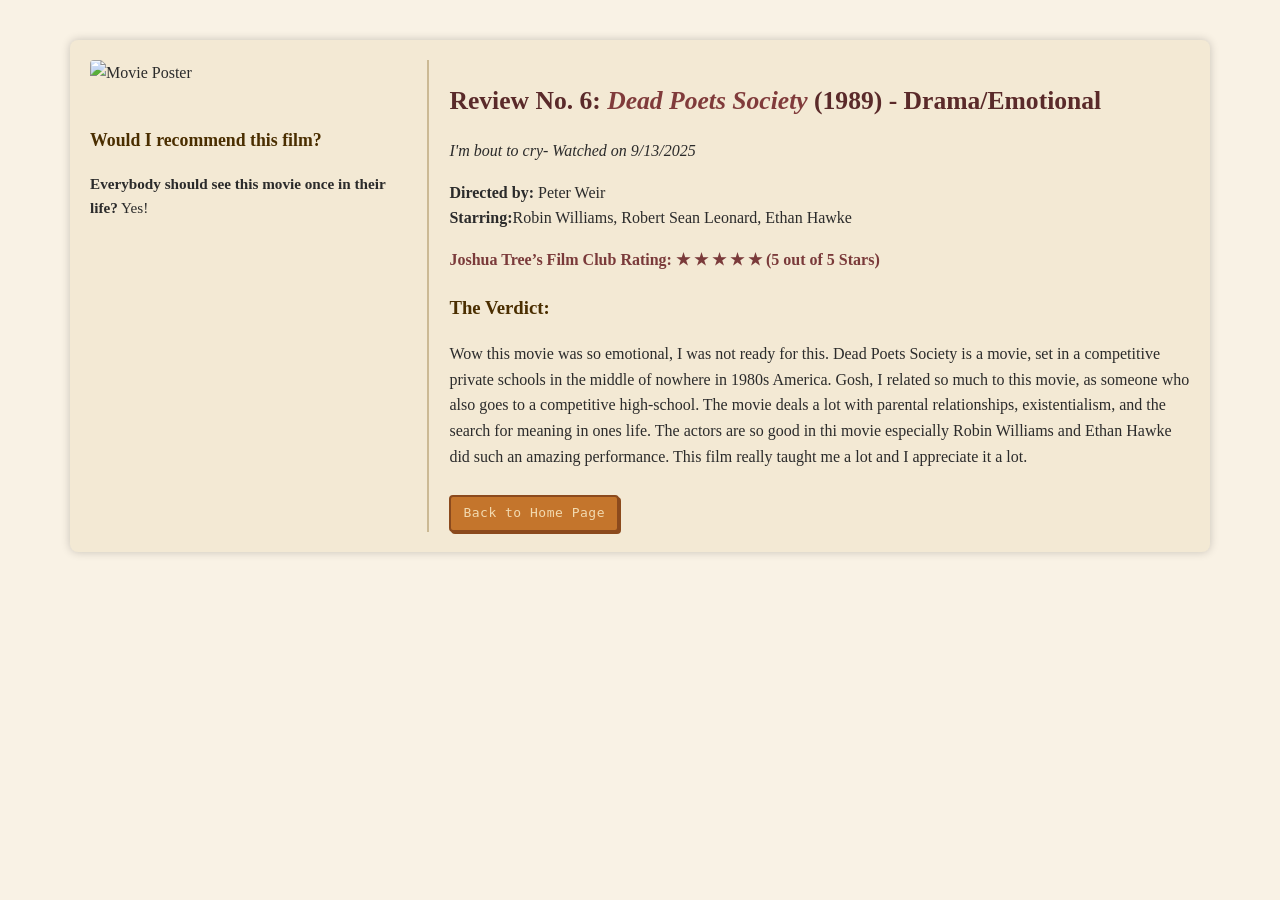
==== deadpoet.html @ 9c34dadd "Add files via upload" ====
<!DOCTYPE html>
<html lang="en">

<head>
  <meta charset="UTF-8">
  <meta name="viewport" content="width=device-width, initial-scale=1.0">
  <title>Dead Poets Society</title>
  <link rel="stylesheet" href="grumpycat.css">
</head>

<body>
  <div class="review-container">

    <!-- Left Side: Poster and Recommendation -->
    <div class="poster-section">
      <img src="https://a.ltrbxd.com/resized/film-poster/5/1/8/4/6/51846-dead-poets-society-0-2000-0-3000-crop.jpg?v=9273e8acf7
" alt="Movie Poster" class="poster">

      <div class="recommend">
        <h3>Would I recommend this film?</h3>
        <p><strong>Everybody should see this movie once in their life?</strong> Yes!<br>
        </p>
      </div>
    </div>

    <!-- Right Side: Review Text -->
    <div class="review-text">
      <h2>Review No. 6: <em>Dead Poets Society</em> (1989) - Drama/Emotional</h2>
      <p class="subtitle">I'm bout to cry- Watched on 9/13/2025</p>

      <p><strong>Directed by:</strong> Peter Weir<br>
        <strong>Starring:</strong>Robin Williams, Robert Sean Leonard, Ethan Hawke
      </p>

      <p class="rating"><strong>Joshua Tree’s Film Club Rating:</strong> ★ ★ ★ ★ ★ (5 out of 5 Stars)</p>

      <h3>The Verdict:</h3>
      <p>
        Wow this movie was so emotional, I was not ready for this. Dead Poets Society is a movie, set in a competitive private schools in the middle of nowhere in 1980s America. Gosh, I related so much to this movie, as someone who also goes to a competitive high-school. The movie deals a lot with parental relationships, existentialism, and the search for meaning in ones life. The actors are so good in thi movie especially Robin Williams and Ethan Hawke did such an amazing performance. This film really taught me a lot and I appreciate it a lot.
      </p>
        
      <a href="index.html" class="review-btn">Back to Home Page</a>
    </div>
  </div>
</body>

</html>
---- grumpycat.css ----
body {
  font-family: Georgia, serif;
  background-color: #f9f2e5;
  color: #2b2b2b;
  margin: 0;
  padding: 40px;
  line-height: 1.6;
}

.review-container {
  display: flex;
  max-width: 1100px;
  margin: auto;
  background-color: #f3e9d4;
  box-shadow: 0 0 10px rgba(0,0,0,0.2);
  padding: 20px;
  border-radius: 8px;
}

.poster-section {
  width: 30%;
  padding-right: 20px;
  border-right: 2px solid #cbb994;
}

.poster {
  width: 100%;
  border-radius: 4px;
  margin-bottom: 20px;
}

.recommend {
  font-size: 0.95rem;
}

.review-text {
  width: 70%;
  padding-left: 20px;
}

.review-text h2 {
  font-size: 1.6rem;
  color: #5a2a2a;
  margin-bottom: 5px;
}

.subtitle {
  font-style: italic;
  margin-bottom: 15px;
}

.rating {
  font-weight: bold;
  color: #7a3a3a;
  margin-bottom: 20px;
}

h3 {
  margin-top: 20px;
  color: #4a2e00;
}

em {
  color: #803b3b;
}
.review-btn {
  display: inline-block;
  margin-top: 10px;
  background-color: #C4752C;
  color: #F2DAB0;
  font-family: 'Special Elite', monospace;
  border: 2px solid #8B4A1D;
  padding: 6px 12px;
  text-decoration: none;
  font-size: 13px;
  letter-spacing: 0.5px;
  border-radius: 4px;
  transition: all 0.2s ease;
  box-shadow: 2px 2px 0 #8B4A1D;
}

.review-btn:hover {
  background-color: #8B4A1D;
  color: #F2DAB0;
  transform: translate(-1px, -1px);
  box-shadow: 3px 3px 0 #C4752C;
}

.review-btn:active {
  transform: translate(1px, 1px);
  box-shadow: 1px 1px 0 #8B4A1D;
}
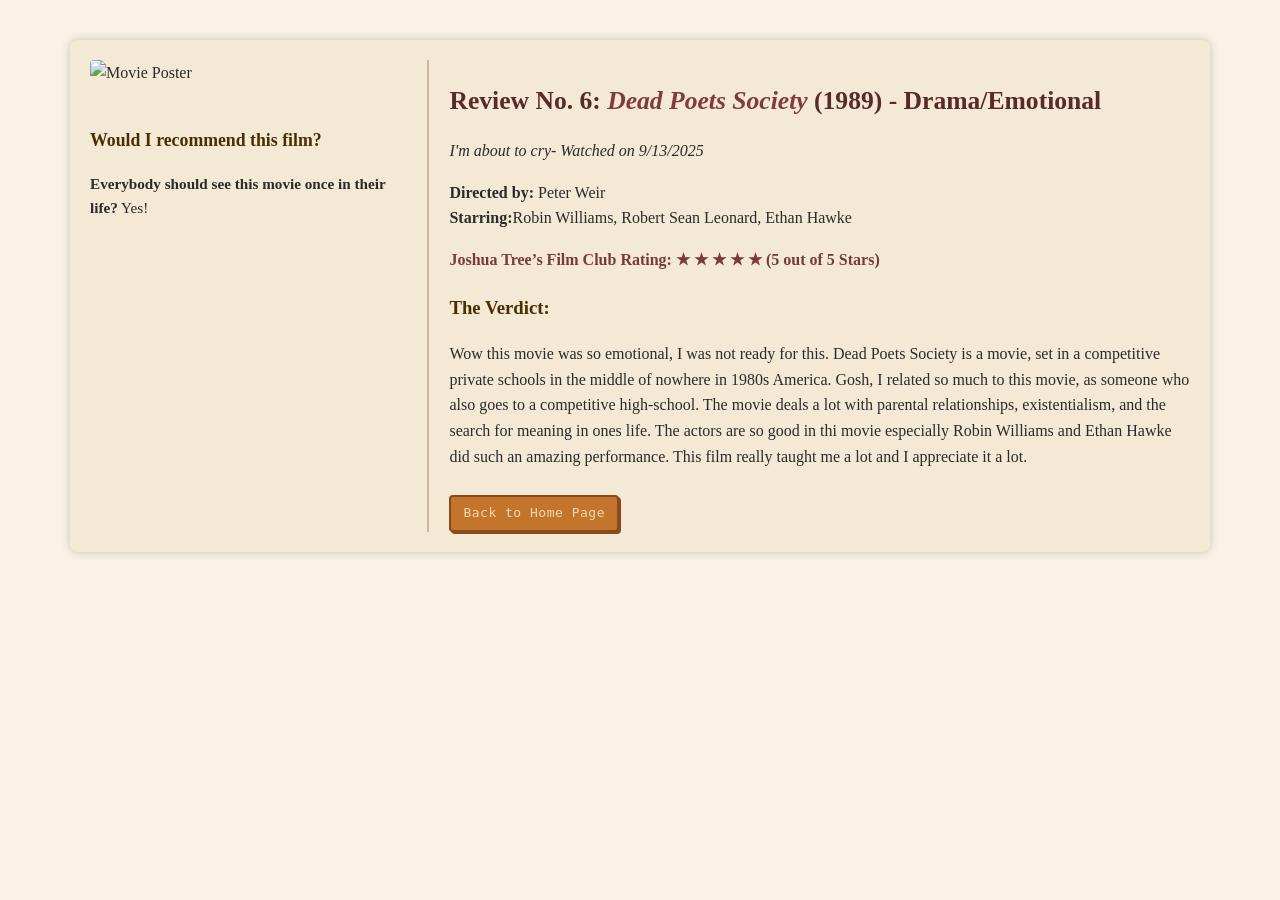
==== commit 49bfbd15: "Update deadpoet.html" ====
--- a/deadpoet.html
+++ b/deadpoet.html
@@ -26,7 +26,7 @@
     <!-- Right Side: Review Text -->
     <div class="review-text">
       <h2>Review No. 6: <em>Dead Poets Society</em> (1989) - Drama/Emotional</h2>
-      <p class="subtitle">I'm bout to cry- Watched on 9/13/2025</p>
+      <p class="subtitle">I'm about to cry- Watched on 9/13/2025</p>
 
       <p><strong>Directed by:</strong> Peter Weir<br>
         <strong>Starring:</strong>Robin Williams, Robert Sean Leonard, Ethan Hawke
@@ -44,4 +44,5 @@
   </div>
 </body>
 
-</html>+
+</html>
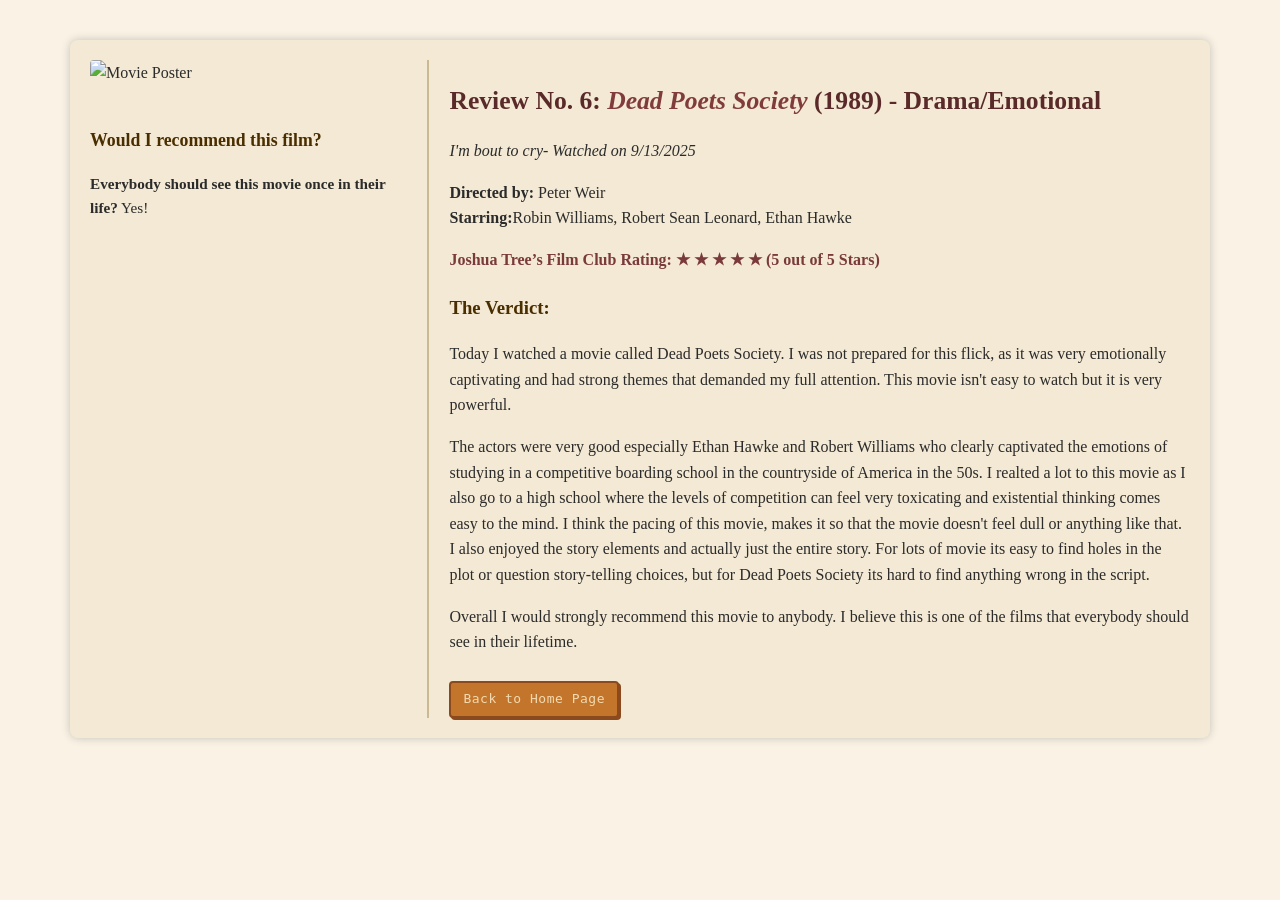
==== commit f24b7b9a: "Update deadpoet.html" ====
--- a/deadpoet.html
+++ b/deadpoet.html
@@ -26,7 +26,7 @@
     <!-- Right Side: Review Text -->
     <div class="review-text">
       <h2>Review No. 6: <em>Dead Poets Society</em> (1989) - Drama/Emotional</h2>
-      <p class="subtitle">I'm about to cry- Watched on 9/13/2025</p>
+      <p class="subtitle">I'm bout to cry- Watched on 9/13/2025</p>
 
       <p><strong>Directed by:</strong> Peter Weir<br>
         <strong>Starring:</strong>Robin Williams, Robert Sean Leonard, Ethan Hawke
@@ -36,13 +36,17 @@
 
       <h3>The Verdict:</h3>
       <p>
-        Wow this movie was so emotional, I was not ready for this. Dead Poets Society is a movie, set in a competitive private schools in the middle of nowhere in 1980s America. Gosh, I related so much to this movie, as someone who also goes to a competitive high-school. The movie deals a lot with parental relationships, existentialism, and the search for meaning in ones life. The actors are so good in thi movie especially Robin Williams and Ethan Hawke did such an amazing performance. This film really taught me a lot and I appreciate it a lot.
+       Today I watched a movie called Dead Poets Society. I was not prepared for this flick, as it was very emotionally captivating and had strong themes that demanded my full attention. This movie isn't easy to watch but it is very powerful.
       </p>
-        
+        <p>
+          The actors were very good especially Ethan Hawke and Robert Williams who clearly captivated the emotions of studying in a competitive boarding school in the countryside of America in the 50s. I realted a lot to this movie as I also go to a high school where the levels of competition can feel very toxicating and existential thinking comes easy to the mind. I think the pacing of this movie, makes it so that the movie doesn't feel dull or anything like that. I also enjoyed the story elements and actually just the entire story. For lots of movie its easy to find holes in the plot or question story-telling choices, but for Dead Poets Society its hard to find anything wrong in the script.
+        </p>
+        <p>
+          Overall I would strongly recommend this movie to anybody. I believe this is one of the films that everybody should see in their lifetime.
+        </p>
       <a href="index.html" class="review-btn">Back to Home Page</a>
     </div>
   </div>
 </body>
 
-
 </html>
